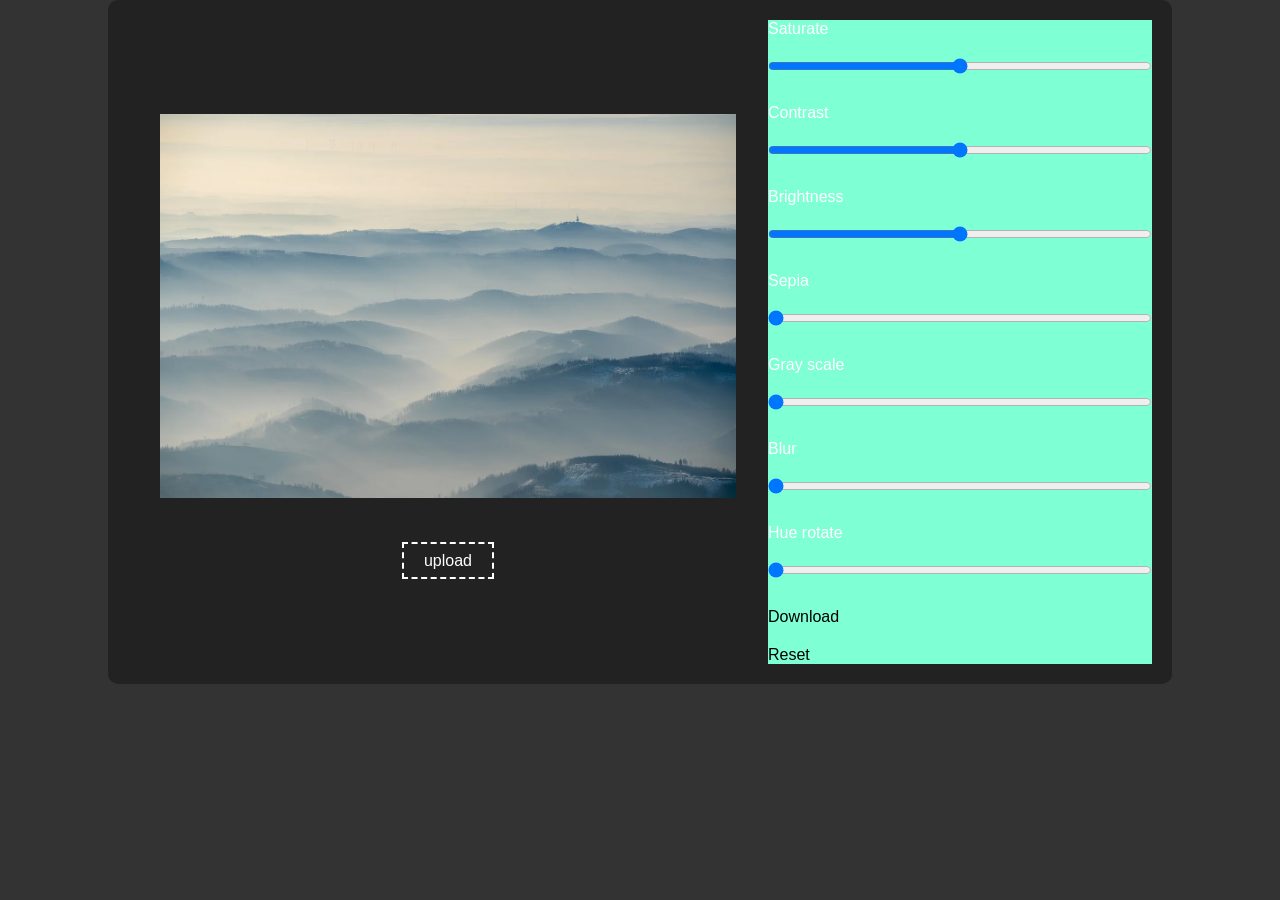
==== imageEditor/index.html @ 77fbade4 "update" ====
<!DOCTYPE html>
<!--Pros:
1. upload any photo to edit
2. edit photo
3. responsive
4. download image after editing-->


<html lang="en">
    <head>
        <meta charset="UTF-8">
        <link rel="stylesheet" href="style.css">
        <title>image editor</title>
    </head>

    <body>
        <div class="container">
            <div class="img">
                <div class="img-box">
                    <img id="img" src="clouds-7813335_1280.webp">
                </div>
                <div class="upload">
                    <label for="upload">upload</label>
                    <input type="file" id="upload">
                </div>

            </div>
            <div class="filters">
                <ul>
                    <li>
                        <label for="saturate">Saturate</label>
                        <input type="range" id="saturate"min="0" max="100" value="50">
                    </li>
                    <li>
                        <label for="contrast">Contrast</label>
                        <input type="range" id="contrast"min="0" max="100" value="50">
                    </li>
                    <li>
                        <label for="brightness">Brightness</label>
                        <input type="range" id="brightness"min="0" max="100" value="50">
                    </li>
                     <li>
                        <label for="sepia">Sepia</label>
                        <input type="range" id="sepia"min="0" max="100" value="0">
                    </li>
                     <li>
                        <label for="grayscale">Gray scale</label>
                        <input type="range" id="grayscale"min="0" step="0.1" max="1" value="0">
                    </li>
                     <li>
                        <label for="blur">Blur</label>
                        <input type="range" id="blur"min="0" step="0.1" max="10" value="0">
                    </li>
                    <li>
                        <label for="huerotate">Hue rotate</label>
                        <input type="range" id="huerotate"min="0" max="350" value="0">
                    </li>
                    <li>
                        <a download="true" id="download">Download</a>
                        <span>Reset</span>
                    </li>
                    
                </ul>

            </div>
        </div>
        <script src="main.js"></script>
    </body>
    

</html>
---- imageEditor/style.css ----
*{
    padding:0;
    margin: 0;
    font-family: sans-serif;
}
body{
    background-color: #333;
    display: flex;
    justify-content: center;

}
.container{
    background: #222;
    width:80vw;
    
    padding:20px;
    border-radius: 10px;
    display: grid;
    grid-template-columns: 5fr 3fr;

}
.img{
    display: flex;
    flex-direction: column;
    gap:50px;
    justify-content: center;
    align-items: center;
    
}
.img img{
    max-width: 45vw;
    max-height: 60vh;
}
.upload input{
    display: none;

}
.upload label{
    color: #fff;
    padding: 8px 20px;
    border: 2px #fff dashed;
    cursor: pointer;
}
.filters ul{
    display: flex;
    flex-direction: column;
    gap:30px;

}
.filters ul li{
    display: flex;
    flex-direction: column;
    gap:20px;

}
.filters ul li label{
    color: #fff;
}
.filters{
    background-color: aquamarine;
}
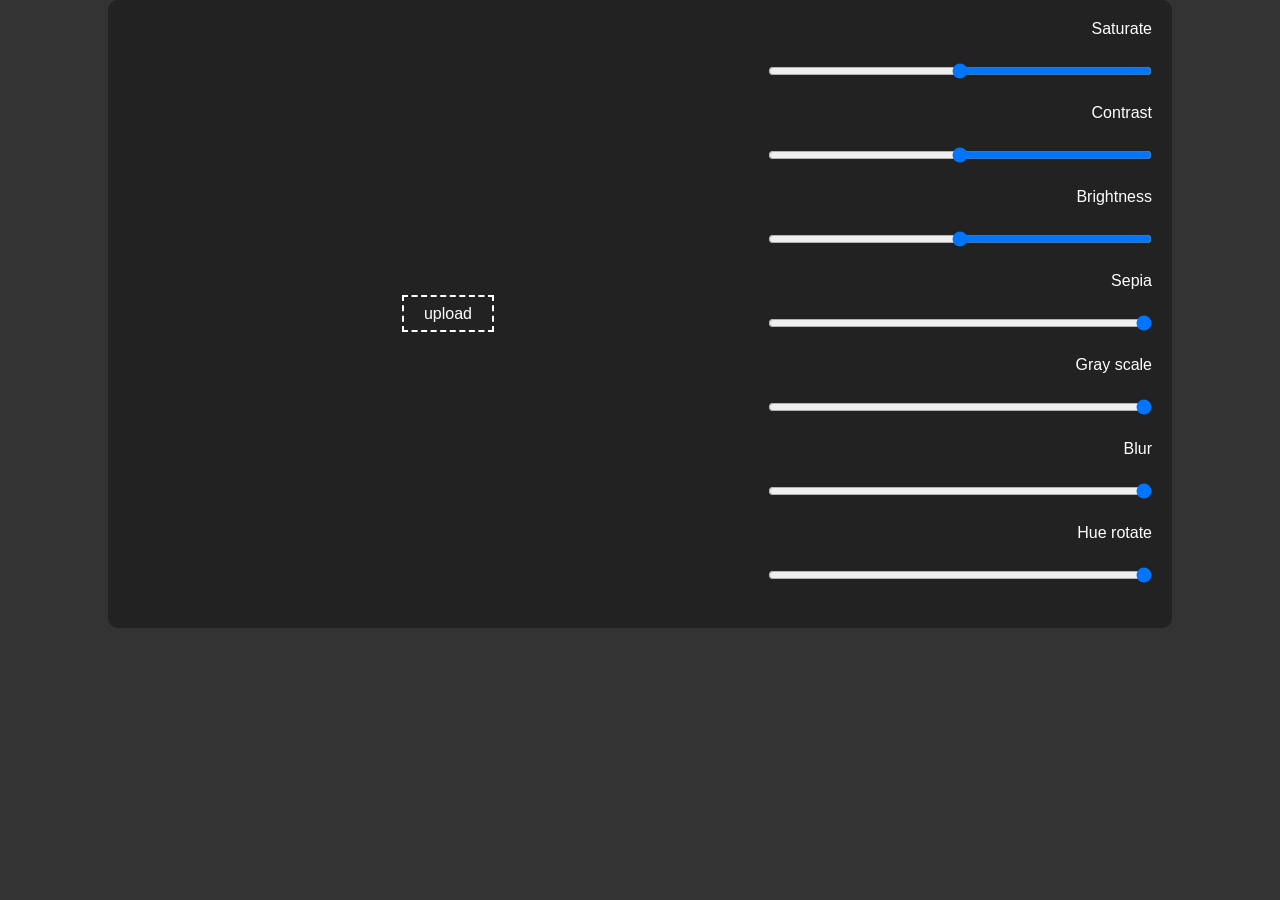
==== commit 5e078e6b: "update" ====
--- a/imageEditor/index.html
+++ b/imageEditor/index.html
@@ -17,7 +17,7 @@
         <div class="container">
             <div class="img">
                 <div class="img-box">
-                    <img id="img" src="clouds-7813335_1280.webp">
+                    <img id="img" >
                 </div>
                 <div class="upload">
                     <label for="upload">upload</label>
--- a/imageEditor/style.css
+++ b/imageEditor/style.css
@@ -41,21 +41,35 @@
     border: 2px #fff dashed;
     cursor: pointer;
 }
-.filters ul{
+.filters ul , .filters ul li{
     display: flex;
     flex-direction: column;
-    gap:30px;
+    gap:25px;
+    direction: rtl;
 
 }
-.filters ul li{
-    display: flex;
-    flex-direction: column;
-    gap:20px;
 
-}
 .filters ul li label{
     color: #fff;
 }
-.filters{
-    background-color: aquamarine;
+/*3shan ageb a5er li*/
+.filters ul li:last-child{
+    flex-direction: row;
+    justify-content: space-around;
+
+}
+.filters ul li a, span{
+    color: #fff;
+    padding: 10px 20px;
+    background: #060;
+
+
+}
+/*aksa width 650 px*/
+@media screen and (max-width:650px){
+    .container{
+        grid-template-columns: 1fr;
+        gap:50px;
+    }
+
 }
